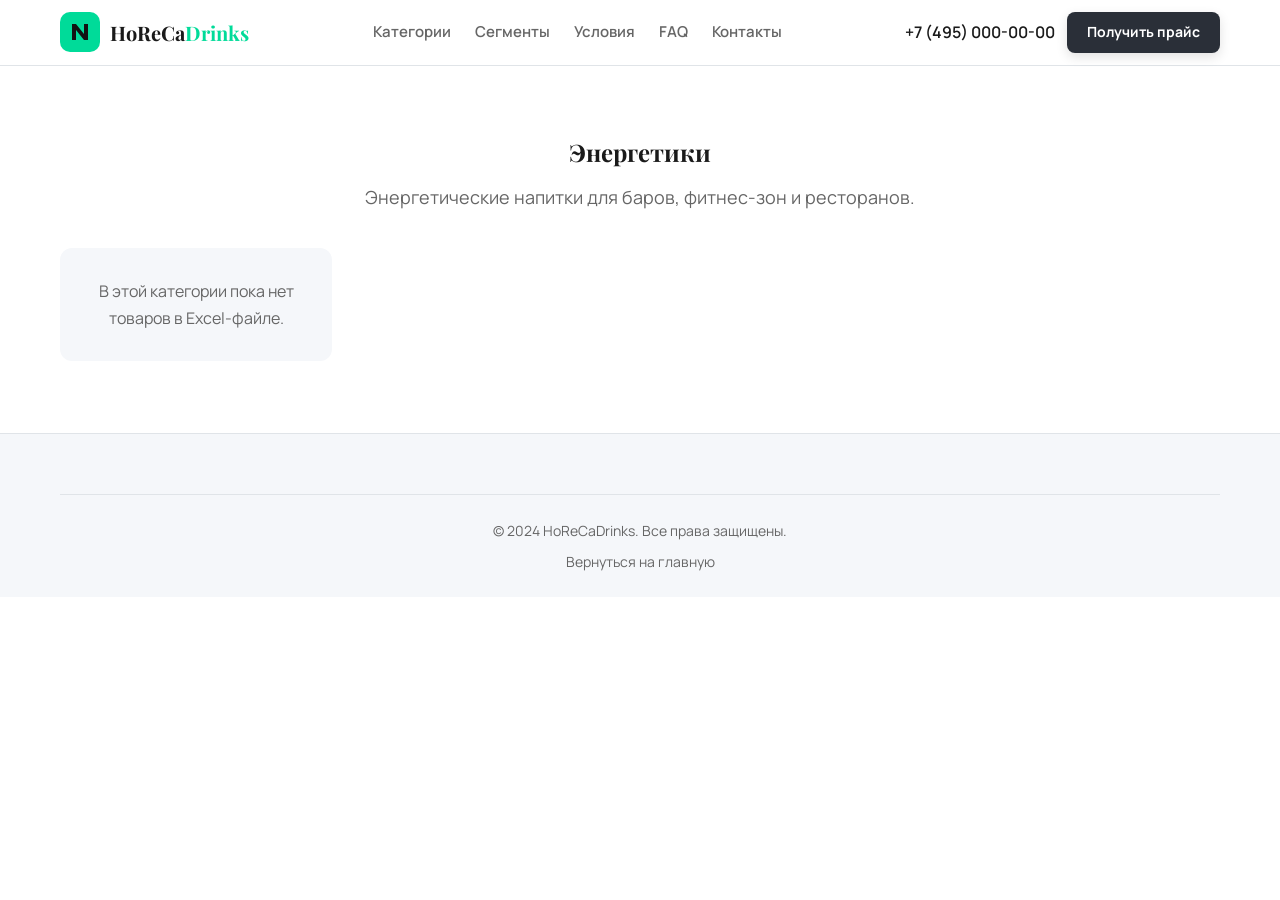
==== energy.html @ 52ceeac1 "Initial commit: сайт HoReCa — каталог, карточки, калькулятор, JSON-каталог" ====
<!DOCTYPE html>
<html lang="ru">
<head>
  <meta charset="UTF-8">
  <meta name="viewport" content="width=device-width, initial-scale=1.0">
  <title>Энергетики — HoReCaDrinks</title>
  <link rel="preconnect" href="https://fonts.googleapis.com">
  <link rel="preconnect" href="https://fonts.gstatic.com" crossorigin>
  <link href="https://fonts.googleapis.com/css2?family=Manrope:wght@400;500;600;700;800&family=Playfair+Display:wght@600;700;800&display=swap" rel="stylesheet">
  <link rel="stylesheet" href="css/style.css">
  <link rel="stylesheet" href="css/catalog.css">
</head>
<body>
  <header class="header" id="header">
    <div class="container header-inner">
      <a href="index.html" class="logo">
        <svg width="40" height="40" viewBox="0 0 40 40" fill="none" aria-hidden="true">
          <rect width="40" height="40" rx="10" fill="#00db99"/>
          <path d="M12 28V12h4l8 10V12h4v16h-4l-8-10v10h-4z" fill="#121212"/>
        </svg>
        <span class="logo-text">HoReCa<span class="logo-accent">Drinks</span></span>
      </a>
      <nav class="nav">
        <a href="index.html#categories">Категории</a>
        <a href="index.html#segments">Сегменты</a>
        <a href="index.html#conditions">Условия</a>
        <a href="index.html#faq">FAQ</a>
        <a href="index.html#contacts">Контакты</a>
      </nav>
      <div class="header-actions">
        <a href="tel:+74950000000" class="header-phone">+7 (495) 000-00-00</a>
        <a href="index.html#form" class="btn btn-primary btn-sm">Получить прайс</a>
      </div>
    </div>
  </header>

  <main>
    <section class="section excel-products-section">
      <div class="container">
        <h1 class="section-title">Энергетики</h1>
        <p class="section-subtitle">Энергетические напитки для баров, фитнес-зон и ресторанов.</p>
        <div class="excel-products-grid" data-excel-products data-excel-category="Энергетики"></div>
      </div>
    </section>
  </main>

  <footer class="footer" id="contacts">
    <div class="container">
      <div class="footer-bottom">
        <p>© 2024 HoReCaDrinks. Все права защищены.</p>
        <p><a href="index.html">Вернуться на главную</a></p>
      </div>
    </div>
  </footer>

  <script src="js/catalog-data.js"></script>
  <script src="js/catalog.js"></script>
</body>
</html>
---- css/style.css ----
/* ============================================================
   HoReCaDrinks — Лендинг мелкого опта для HoReCa
   Светлая премиальная тема | Mobile-first
   ============================================================ */

/* ---------- Переменные ---------- */
:root {
  --bg-main: #ffffff;          /* фон страницы */
  --bg-card: #f5f7fa;          /* фон карточек */
  --bg-card-hover: #eef1f5;    /* фон карточек при наведении */
  --accent: #00db99;           /* акцентный цвет */
  --accent-dark: #00b37e;      /* акцент при наведении */
  --btn-primary-bg: #2a2f38;   /* нейтральный тёмный фон кнопок */
  --btn-primary-text: #ffffff; /* текст на тёмных кнопках */
  --text-main: #1a1a1a;        /* основной текст (тёмный на светлом) */
  --text-muted: #666666;       /* приглушённый текст */
  --border: #e0e4e8;           /* границы */
  --gold: #d4af37;
  --red: #ff6b6b;

  --container-max: 1200px;
  --radius: 12px;
  --radius-sm: 8px;
  --transition: 0.3s ease;

  --font-main: 'Manrope', sans-serif;
  --font-title: 'Playfair Display', serif;
}

/* ---------- Сброс ---------- */
* {
  margin: 0;
  padding: 0;
  box-sizing: border-box;
}

html {
  scroll-behavior: smooth;
  scroll-padding-top: 80px;
}

body {
  font-family: var(--font-main);
  background: var(--bg-main);
  color: var(--text-main);
  line-height: 1.65;
  overflow-x: hidden;
}

img {
  max-width: 100%;
  display: block;
}

a {
  text-decoration: none;
  color: inherit;
  transition: color var(--transition);
}

ul {
  list-style: none;
}

.container {
  max-width: var(--container-max);
  margin: 0 auto;
  padding: 0 20px;
}

h1, h2, h3, h4 {
  font-family: var(--font-title);
  line-height: 1.2;
  font-weight: 700;
}

h2 {
  font-size: clamp(24px, 4vw, 40px);
}

h3 {
  font-size: 20px;
}

/* ---------- Кнопки ---------- */
.btn {
  display: inline-block;
  padding: 16px 24px;
  font-size: 16px;
  font-weight: 700;
  text-align: center;
  border: none;
  border-radius: var(--radius-sm);
  cursor: pointer;
  transition: transform 0.2s, box-shadow 0.2s, opacity 0.2s, background 0.2s;
  line-height: 1.2;
}

.btn:hover {
  transform: translateY(-2px);
}

.btn:active {
  transform: translateY(0);
}

.btn:focus-visible {
  outline: 3px solid var(--accent);
  outline-offset: 4px;
  box-shadow: 0 0 0 4px rgba(0, 219, 153, 0.25);
}

.btn-primary {
  background: var(--btn-primary-bg);
  color: var(--btn-primary-text);
  border: none;
  box-shadow: 0 4px 12px rgba(0, 0, 0, 0.12);
}

.btn-primary:hover {
  background: #1e232b;
  box-shadow: 0 6px 20px rgba(0, 0, 0, 0.15);
}

.btn-primary:active {
  transform: translateY(0);
  box-shadow: 0 2px 8px rgba(0, 0, 0, 0.15);
}

.btn-secondary {
  display: inline-flex;
  align-items: center;
  justify-content: center;
  gap: 10px;
  width: 100%;             /* на всю ширину родителя */
  max-width: 360px;       /* ограничение на больших экранах */
  padding: 16px 24px;
  font-size: 16px;
  border-radius: 50px;
  background: #ffffff;
  color: #121212;
  border: 1px solid var(--border);
}

.btn-secondary:hover {
  box-shadow: 0 8px 24px rgba(0, 0, 0, 0.1);
}

.btn-outline {
  background: transparent;
  color: var(--text-main);
  border: 2px solid var(--border);
}

.btn-outline:hover {
  border-color: var(--accent);
  color: var(--accent);
}

.btn-telegram {
  display: inline-flex;
  align-items: center;
  justify-content: center;
  gap: 10px;
  width: 100%;             /* на всю ширину родителя (сохранено по прошлой задаче) */
  max-width: 360px;       /* ограничение на больших экранах */
  padding: 16px 24px;
  font-size: 16px;
  border-radius: 50px;     /* форма «капсула» */
  border: none;
  background: #229ed9;
  color: #ffffff;
  box-shadow: 0 4px 12px rgba(34, 158, 217, 0.25);
}

.btn-telegram:hover {
  background: #1d8cc0;
  box-shadow: 0 6px 16px rgba(34, 158, 217, 0.35);
  transform: translateY(-2px);
}

.btn-telegram svg {
  flex-shrink: 0;
  width: 20px;
  height: 20px;
  fill: currentColor;
}

.btn-sm {
  padding: 12px 20px;
  font-size: 14px;
}

.btn-block {
  width: 100%;
  display: block;
}

/* ---------- Бейджи ---------- */
.badge {
  display: inline-block;
  padding: 4px 12px;
  border-radius: 20px;
  font-size: 12px;
  font-weight: 700;
  text-transform: uppercase;
  letter-spacing: 0.5px;
  font-family: var(--font-main);
}

.badge-hot {
  background: var(--red);
  color: #fff;
}

.badge-premium {
  background: var(--gold);
  color: #121212;
}

.badge-hit {
  background: var(--accent);
  color: #121212;
}

.updated-badge {
  display: inline-block;
  padding: 4px 12px;
  border-radius: 20px;
  font-size: 12px;
  font-weight: 600;
  background: rgba(0, 219, 153, 0.15);
  color: var(--accent);
  border: 1px solid rgba(0, 219, 153, 0.3);
  font-family: var(--font-main);
}

/* ---------- Секции ---------- */
.section {
  padding: 60px 0;
}

.section.section-spaced {
  padding: 80px 0;
}

.section-title {
  margin-bottom: 16px;
  text-align: center;
}

.section-subtitle {
  text-align: center;
  color: var(--text-muted);
  max-width: 700px;
  margin: 0 auto 40px;
  font-size: 18px;
}

.accent-text {
  color: var(--accent);
}

/* ============================================================
   ШАПКА
   ============================================================ */
.header {
  position: sticky;
  top: 0;
  z-index: 100;
  background: rgba(255, 255, 255, 0.9);
  backdrop-filter: blur(10px);
  -webkit-backdrop-filter: blur(10px);
  border-bottom: 1px solid var(--border);
  padding: 12px 0;
}

.header-inner {
  display: flex;
  align-items: center;
  justify-content: space-between;
  gap: 20px;
}

.logo {
  display: flex;
  align-items: center;
  gap: 10px;
  flex-shrink: 0;
}

.logo-text {
  font-family: var(--font-title);
  font-size: 20px;
  font-weight: 700;
  color: var(--text-main);
}

.logo-accent {
  color: var(--accent);
}

/* Навигация */
.nav {
  display: none;
  position: fixed;
  top: 64px;
  left: 0;
  right: 0;
  background: var(--bg-main);
  border-bottom: 1px solid var(--border);
  padding: 20px;
  flex-direction: column;
  gap: 16px;
  z-index: 99;
}

.nav.open {
  display: flex;
}

.nav a {
  font-size: 16px;
  font-weight: 600;
  color: var(--text-muted);
  padding: 8px 0;
  border-bottom: 1px solid var(--border);
}

.nav a:hover,
.nav a.active {
  color: var(--accent);
}

/* Шапка: действия */
.header-actions {
  display: flex;
  align-items: center;
  gap: 12px;
}

.header-phone {
  display: none;
  font-weight: 600;
  color: var(--text-main);
}

.header-phone i {
  color: var(--accent);
}

.header-phone:hover {
  color: var(--accent);
}

.header-actions .btn-sm {
  display: none;
}

/* Бургер */
.burger {
  display: flex;
  flex-direction: column;
  justify-content: center;
  gap: 5px;
  width: 40px;
  height: 40px;
  background: transparent;
  border: 1px solid var(--border);
  border-radius: 8px;
  cursor: pointer;
  padding: 8px;
}

.burger span {
  display: block;
  height: 2px;
  background: var(--text-main);
  border-radius: 2px;
  transition: transform 0.3s, opacity 0.3s;
}

.burger.active span:nth-child(1) {
  transform: translateY(7px) rotate(45deg);
}

.burger.active span:nth-child(2) {
  opacity: 0;
}

.burger.active span:nth-child(3) {
  transform: translateY(-7px) rotate(-45deg);
}

/* ============================================================
   HERO
   ============================================================ */
.hero {
  position: relative;
  padding: 60px 0 40px;
  background: radial-gradient(ellipse at top right, rgba(0, 219, 153, 0.08), transparent 60%);
}

.hero-inner {
  display: grid;
  gap: 40px;
}

.hero-content {
  max-width: 600px;
}

.hero-badge {
  display: inline-block;
  padding: 6px 14px;
  border-radius: 20px;
  font-size: 13px;
  font-weight: 700;
  background: rgba(0, 219, 153, 0.15);
  color: var(--accent);
  border: 1px solid rgba(0, 219, 153, 0.3);
  margin-bottom: 20px;
}

.hero h1 {
  font-size: clamp(32px, 6vw, 56px);
  margin-bottom: 20px;
}

.hero-subtitle {
  font-size: 18px;
  color: var(--text-muted);
  margin-bottom: 32px;
  max-width: 540px;
}

/* Статистика */
.hero-stats {
  display: grid;
  grid-template-columns: repeat(3, 1fr);
  gap: 16px;
  margin-bottom: 32px;
}

.stat {
  background: var(--bg-card);
  border: 1px solid var(--border);
  border-radius: var(--radius);
  padding: 16px;
  text-align: center;
}

.stat-number {
  display: block;
  font-size: clamp(24px, 4vw, 36px);
  font-weight: 800;
  color: var(--accent);
  font-family: var(--font-title);
}

.stat-label {
  display: block;
  font-size: 13px;
  color: var(--text-muted);
  margin-top: 4px;
}

/* Действия Hero */
.hero-actions {
  display: flex;
  flex-direction: column;
  gap: 12px;
  max-width: 420px;
}

.hero-note {
  margin-top: 16px;
  font-size: 14px;
  color: var(--text-muted);
}

.hero-note i {
  color: var(--accent);
}

/* Визуал Hero */
.hero-visual {
  position: relative;
  display: none;
}

.hero-img {
  border-radius: var(--radius);
  width: 100%;
  height: auto;
  object-fit: cover;
  box-shadow: 0 20px 60px rgba(0, 0, 0, 0.15);
}

.hero-card {
  position: absolute;
  background: var(--bg-card);
  border: 1px solid var(--border);
  border-radius: var(--radius);
  padding: 14px 18px;
  display: flex;
  align-items: center;
  gap: 12px;
  box-shadow: 0 10px 30px rgba(0, 0, 0, 0.1);
}

.hero-card i {
  font-size: 24px;
  color: var(--accent);
}

.hero-card strong {
  display: block;
  font-size: 14px;
}

.hero-card span {
  font-size: 12px;
  color: var(--text-muted);
}

.hero-card-1 {
  top: 30px;
  left: -20px;
  animation: float 4s ease-in-out infinite;
  will-change: transform;
}

.hero-card-2 {
  bottom: 50px;
  right: -20px;
  animation: float 4s ease-in-out 2s infinite;
  will-change: transform;
}

@keyframes float {
  0%, 100% { transform: translateY(0); }
  50% { transform: translateY(-10px); }
}

/* ============================================================
   ПРЕИМУЩЕСТВА
   ============================================================ */
.advantages {
  background: var(--bg-card);
  border-top: 1px solid var(--border);
  border-bottom: 1px solid var(--border);
}

.advantages-grid {
  display: grid;
  grid-template-columns: 1fr;
  gap: 20px;
  margin-bottom: 40px;
}

.advantage-card {
  background: var(--bg-main);
  border: 1px solid var(--border);
  border-radius: var(--radius);
  padding: 24px;
  transition: border-color var(--transition), transform var(--transition);
}

.advantage-card:hover {
  border-color: var(--accent);
  transform: translateY(-4px);
}

.advantage-icon {
  width: 52px;
  height: 52px;
  background: rgba(0, 219, 153, 0.12);
  border-radius: 12px;
  display: flex;
  align-items: center;
  justify-content: center;
  margin-bottom: 16px;
}

.advantage-icon i {
  font-size: 22px;
  color: var(--accent);
}

.advantage-card h3 {
  margin-bottom: 8px;
}

.advantage-card p {
  color: var(--text-muted);
  font-size: 15px;
}

.advantages-cta {
  text-align: center;
}

/* ============================================================
   УСЛОВИЯ СОТРУДНИЧЕСТВА
   ============================================================ */
.conditions-grid {
  display: grid;
  grid-template-columns: 1fr;
  gap: 16px;
  margin-bottom: 24px;
}

.condition-item {
  background: var(--bg-card);
  border: 1px solid var(--border);
  border-radius: var(--radius);
  padding: 20px 24px;
  display: flex;
  flex-direction: column;
  gap: 4px;
  transition: border-color var(--transition);
}

.condition-item:hover {
  border-color: var(--accent);
}

.condition-label {
  font-size: 13px;
  text-transform: uppercase;
  letter-spacing: 0.5px;
  color: var(--text-muted);
  font-weight: 600;
}

.condition-value {
  font-size: 18px;
  font-weight: 700;
  color: var(--text-main);
}

.conditions-note {
  background: rgba(0, 219, 153, 0.08);
  border: 1px solid rgba(0, 219, 153, 0.2);
  border-radius: var(--radius);
  padding: 16px 20px;
  font-size: 14px;
  color: var(--text-muted);
  display: flex;
  align-items: flex-start;
  gap: 10px;
}

.conditions-note i {
  color: var(--accent);
  margin-top: 3px;
}

/* ============================================================
   КАТЕГОРИИ ТОВАРОВ
   ============================================================ */
.categories-grid {
  display: grid;
  grid-template-columns: 1fr;
  gap: 24px;
  margin-bottom: 32px;
}

.category-card {
  position: relative;
  background: var(--bg-card);
  border: 1px solid var(--border);
  border-radius: var(--radius);
  overflow: hidden;
  transition: transform var(--transition), border-color var(--transition), box-shadow var(--transition);
}

.category-card:hover {
  transform: translateY(-6px);
  border-color: var(--accent);
  box-shadow: 0 12px 40px rgba(0, 0, 0, 0.12);
}

.category-badge {
  position: absolute;
  z-index: 2;
  top: 16px;
  left: 16px;
}

.category-img {
  position: relative;
  overflow: hidden;
}

.category-img img {
  width: 100%;
  height: 220px;
  object-fit: cover;
  transition: transform 0.4s;
}

.category-card:hover .category-img img {
  transform: scale(1.05);
}

.category-body {
  padding: 24px;
}

.category-body h3 {
  margin-bottom: 8px;
  font-size: 22px;
}

.category-body > p {
  color: var(--text-muted);
  font-size: 15px;
  margin-bottom: 16px;
}

.category-params {
  display: flex;
  flex-direction: column;
  gap: 8px;
}

.category-params li {
  font-size: 14px;
  color: var(--text-main);
  display: flex;
  align-items: center;
  gap: 10px;
}

.category-params i {
  color: var(--accent);
  width: 18px;
  text-align: center;
}

.water-items-grid {
  display: grid;
  grid-template-columns: repeat(auto-fit, minmax(220px, 1fr));
  gap: 20px;
  margin-top: 24px;
}

.water-item-card {
  background: var(--bg-card);
}

.water-item-card .category-body {
  padding: 20px;
}

.water-item-card .category-img img {
  height: 160px;
}

.brands-note {
  background: var(--bg-card);
  border: 1px solid var(--border);
  border-left: 4px solid var(--accent);
  border-radius: var(--radius);
  padding: 20px 24px;
}

.brands-note p {
  font-size: 15px;
  color: var(--text-main);
}

.brands-note i {
  color: var(--accent);
  margin-right: 8px;
}

/* ---------- Карточки товаров (генерируемые) ---------- */
.product-card {
  background: var(--bg-card);
  border: 1px solid var(--border);
  border-radius: var(--radius);
  overflow: hidden;
  transition: transform var(--transition), border-color var(--transition), box-shadow var(--transition);
  display: flex;
  flex-direction: column;
}

.product-card:hover {
  transform: translateY(-6px);
  border-color: var(--accent);
  box-shadow: 0 12px 40px rgba(0, 0, 0, 0.12);
}

.product-img {
  width: 100%;
  height: auto;
  max-height: 200px;
  object-fit: cover;
  border-radius: 8px;
  display: block;
}

.product-image img {
  width: 100%;
  height: auto;
  object-fit: cover;
  display: block;
}

.product-info {
  padding: 20px;
  display: flex;
  flex-direction: column;
  flex: 1;
}

.product-grid {
  display: grid;
  grid-template-columns: repeat(auto-fit, minmax(260px, 1fr));
  gap: 24px;
  margin-top: 40px;
}

.product-card h3 {
  margin: 0 0 10px;
  font-size: 18px;
  color: var(--text-main);
}

.product-card p {
  margin: 8px 0;
  font-size: 14px;
  color: var(--text-muted);
  line-height: 1.5;
}

.prices {
  margin-top: 15px;
}

.prices p {
  margin: 5px 0;
  font-weight: 700;
  color: var(--text-main);
}

.availability {
  margin: 15px 0;
  display: flex;
  justify-content: space-between;
  align-items: center;
  gap: 10px;
  flex-wrap: wrap;
}

.stock-status {
  font-weight: bold;
  color: #28a745;
}

.product-card .badge {
  display: inline-block;
  padding: 5px 10px;
  border-radius: 5px;
  margin-right: 5px;
  font-weight: 700;
  background: rgba(0, 0, 0, 0.05);
  color: var(--text-main);
}

.product-card .badge.хит {
  background: #FFD700;
  color: #333;
}

.product-card .badge.премиум {
  background: #007bff;
  color: #fff;
}

.add-to-cart {
  margin-top: auto;
  padding: 12px 20px;
  background: var(--btn-primary-bg);
  color: var(--btn-primary-text);
  border: none;
  border-radius: var(--radius-sm);
  font-size: 14px;
  font-weight: 700;
  cursor: pointer;
  transition: background 0.2s;
}

.add-to-cart:hover {
  background: #1e232b;
}

/* ============================================================
   СЕГМЕНТЫ HoReCa
   ============================================================ */
.segments {
  background: var(--bg-card);
  border-top: 1px solid var(--border);
  border-bottom: 1px solid var(--border);
}

.segments-grid {
  display: grid;
  grid-template-columns: 1fr;
  gap: 20px;
}

.segment-card {
  background: var(--bg-main);
  border: 1px solid var(--border);
  border-radius: var(--radius);
  padding: 28px 24px;
  transition: transform var(--transition), border-color var(--transition);
}

.segment-card:hover {
  transform: translateY(-4px);
  border-color: var(--accent);
}

.segment-icon {
  width: 56px;
  height: 56px;
  background: rgba(0, 219, 153, 0.12);
  border-radius: 14px;
  display: flex;
  align-items: center;
  justify-content: center;
  margin-bottom: 16px;
  color: var(--accent);          /* цвет для SVG с fill="currentColor" */
}

.segment-icon i {
  font-size: 24px;
  color: var(--accent);
}

.segment-card h3 {
  margin-bottom: 10px;
}

.segment-desc {
  color: var(--text-muted);
  font-size: 15px;
  margin-bottom: 14px;
}

.segment-list {
  display: flex;
  flex-wrap: wrap;
  gap: 8px;
}

.segment-list li {
  background: rgba(0, 0, 0, 0.05);
  border: 1px solid var(--border);
  border-radius: 20px;
  padding: 4px 12px;
  font-size: 13px;
  font-weight: 600;
  color: var(--text-muted);
}

/* ============================================================
   КАК МЫ РАБОТАЕМ
   ============================================================ */
.how-grid {
  display: grid;
  grid-template-columns: 1fr;
  gap: 20px;
}

.how-step {
  background: var(--bg-card);
  border: 1px solid var(--border);
  border-radius: var(--radius);
  padding: 28px 24px;
  position: relative;
  transition: border-color var(--transition);
}

.how-step:hover {
  border-color: var(--accent);
}

.step-number {
  position: absolute;
  top: 20px;
  right: 24px;
  font-family: var(--font-title);
  font-size: 48px;
  font-weight: 800;
  color: rgba(0, 219, 153, 0.2);
  line-height: 1;
}

.how-step h3 {
  margin-bottom: 8px;
}

.how-step p {
  color: var(--text-muted);
  font-size: 15px;
  margin-bottom: 12px;
}

.step-time {
  display: inline-flex;
  align-items: center;
  gap: 8px;
  font-size: 13px;
  font-weight: 600;
  color: var(--accent);
  background: rgba(0, 219, 153, 0.1);
  border-radius: 20px;
  padding: 6px 14px;
}

/* ============================================================
   ДЛЯ БУХГАЛТЕРИИ
   ============================================================ */
.accounting {
  background: var(--bg-card);
  border-top: 1px solid var(--border);
  border-bottom: 1px solid var(--border);
}

.accounting-grid {
  display: grid;
  grid-template-columns: 1fr;
  gap: 20px;
  margin-bottom: 40px;
}

.accounting-item {
  background: var(--bg-main);
  border: 1px solid var(--border);
  border-radius: var(--radius);
  padding: 28px 24px;
  text-align: center;
  transition: border-color var(--transition), transform var(--transition);
}

.accounting-item:hover {
  border-color: var(--accent);
  transform: translateY(-4px);
}

.accounting-item i {
  font-size: 32px;
  color: var(--accent);
  margin-bottom: 14px;
}

.accounting-item h3 {
  margin-bottom: 8px;
}

.accounting-item p {
  color: var(--text-muted);
  font-size: 15px;
}

.accounting-cta {
  text-align: center;
}

/* ============================================================
   КЕЙС-ПРИМЕР
   ============================================================ */
.case-card {
  background: var(--bg-card);
  border: 1px solid var(--border);
  border-radius: var(--radius);
  overflow: hidden;
}

.case-header {
  display: flex;
  align-items: center;
  justify-content: space-between;
  flex-wrap: wrap;
  gap: 12px;
  padding: 24px;
  border-bottom: 1px solid var(--border);
  background: var(--bg-card-hover);
}

.case-header h3 {
  font-size: 22px;
}

.case-table {
  padding: 0 24px;
}

.case-row {
  display: grid;
  grid-template-columns: 1fr auto auto;
  gap: 12px;
  padding: 14px 0;
  border-bottom: 1px solid var(--border);
  font-size: 14px;
}

.case-row-head {
  font-weight: 700;
  color: var(--text-muted);
  text-transform: uppercase;
  font-size: 12px;
  letter-spacing: 0.5px;
}

.case-row-total {
  font-weight: 800;
  font-size: 16px;
  border-bottom: none;
  color: var(--accent);
}

.case-row span:nth-child(2),
.case-row span:nth-child(3) {
  text-align: right;
  white-space: nowrap;
}

.case-benefits {
  background: var(--bg-card-hover);
  border-top: 1px solid var(--border);
  padding: 24px;
  display: flex;
  flex-direction: column;
  gap: 16px;
}

.case-benefit {
  display: flex;
  align-items: flex-start;
  gap: 12px;
  font-size: 15px;
}

.case-benefit i {
  color: var(--accent);
  font-size: 20px;
  margin-top: 2px;
}

.case-benefit strong {
  color: var(--text-main);
}

/* ============================================================
   FAQ
   ============================================================ */
.faq-list {
  max-width: 760px;
  margin: 0 auto;
  display: flex;
  flex-direction: column;
  gap: 12px;
}

.faq-item {
  background: var(--bg-card);
  border: 1px solid var(--border);
  border-radius: var(--radius);
  overflow: hidden;
  transition: border-color var(--transition);
}

.faq-item:hover,
.faq-item[open] {
  border-color: var(--accent);
}

.faq-item summary {
  padding: 20px 24px;
  cursor: pointer;
  font-weight: 700;
  font-size: 16px;
  display: flex;
  align-items: center;
  justify-content: space-between;
  gap: 16px;
  list-style: none;
  position: relative;
  padding-right: 56px;
}

.faq-item summary::-webkit-details-marker {
  display: none;
}

.faq-item summary::after {
  content: '+';
  position: absolute;
  right: 24px;
  font-size: 28px;
  font-weight: 400;
  color: var(--accent);
  transition: transform 0.3s;
}

.faq-item[open] summary::after {
  transform: rotate(45deg);
}

.faq-item p {
  padding: 0 24px 20px;
  color: var(--text-muted);
  font-size: 15px;
}

/* ============================================================
   ФОРМА ЗАЯВКИ
   ============================================================ */
.form-section {
  background-color: #f5f7fa;
  background-image: radial-gradient(ellipse at bottom, rgba(0, 219, 153, 0.06), transparent 60%);
}

.form-wrapper {
  display: grid;
  grid-template-columns: minmax(0, 1fr) minmax(360px, 500px);
  gap: 70px;
  align-items: center;
  max-width: 1100px;
  margin: 0 auto;
  padding: 60px;
  background: #ffffff;
  border: 1px solid #e0e4e8;
  border-radius: 20px;
  box-shadow: 0 20px 60px rgba(20, 30, 40, 0.08);
}

.form-info .section-title {
  text-align: left;
  margin-bottom: 18px;
}

.form-info .section-subtitle {
  text-align: left;
  margin: 0 0 30px;
  max-width: 560px;
}

.form-eyebrow {
  display: inline-block;
  margin-bottom: 14px;
  padding: 6px 12px;
  border-radius: 20px;
  background: rgba(0, 219, 153, 0.12);
  color: #00b37e;
  font-size: 13px;
  font-weight: 800;
  text-transform: uppercase;
  letter-spacing: 0.5px;
}

.form-benefits {
  list-style: none;
  display: grid;
  gap: 14px;
  margin: 0;
  padding: 0;
}

.form-benefits li {
  display: flex;
  align-items: center;
  gap: 12px;
  font-size: 15px;
  color: #333333;
}

.form-benefits i {
  display: flex;
  align-items: center;
  justify-content: center;
  width: 24px;
  height: 24px;
  flex: 0 0 24px;
  border-radius: 50%;
  background: #00db99;
  color: #121212;
  font-size: 11px;
}

.form-response-time {
  display: flex;
  align-items: flex-start;
  gap: 12px;
  margin-top: 30px;
  padding: 16px;
  border-radius: 12px;
  background: #f5f7fa;
}

.form-response-time > i {
  margin-top: 3px;
  color: #00b37e;
}

.form-response-time strong {
  display: block;
  margin-bottom: 2px;
  font-size: 14px;
}

.form-response-time span {
  display: block;
  color: #666666;
  font-size: 13px;
}

/* ---------- Сама форма ---------- */
.form {
  background: var(--bg-card);
  border: 1px solid var(--border);
  border-radius: var(--radius);
  padding: 28px 24px;
  display: flex;
  flex-direction: column;
  gap: 18px;
}

.form-group {
  display: flex;
  flex-direction: column;
  gap: 6px;
}

.form-group label {
  font-size: 14px;
  font-weight: 700;
  color: #1a1a1a;
}

.form-group label span {
  color: #e05252;
}

.form-group input,
.form-group select,
.form-group textarea {
  width: 100%;
  min-height: 52px;
  padding: 13px 15px;
  border: 1px solid #d9dee4;
  border-radius: 8px;
  background: #ffffff;
  color: #1a1a1a;
  font-family: inherit;
  font-size: 15px;
  outline: none;
  transition:
    border-color 0.2s,
    box-shadow 0.2s,
    background 0.2s;
}

.form-group input::placeholder,
.form-group textarea::placeholder {
  color: #999999;
}

.form-group input:focus,
.form-group select:focus,
.form-group textarea:focus {
  border-color: #00b37e;
  box-shadow: 0 0 0 3px rgba(0, 219, 153, 0.12);
}

.form-group select {
  appearance: none;
  -webkit-appearance: none;
  background-image: url("data:image/svg+xml,%3Csvg xmlns='http://www.w3.org/2000/svg' width='12' height='8' viewBox='0 0 12 8'%3E%3Cpath d='M1 1l5 5 5-5' stroke='%23666666' stroke-width='2' fill='none' stroke-linecap='round'/%3E%3C/svg%3E");
  background-repeat: no-repeat;
  background-position: right 16px center;
  cursor: pointer;
}

.form-group select option {
  background: var(--bg-card);
  color: var(--text-main);
}

.form-group textarea {
  resize: vertical;
  min-height: 80px;
}

.form-checkbox {
  display: flex;
  flex-direction: row;
  align-items: flex-start;
  gap: 10px;
  margin-top: 2px;
}

.checkbox-label {
  display: flex;
  flex-direction: row;
  align-items: flex-start;
  gap: 10px;
  font-size: 12px;
  font-weight: 400;
  line-height: 1.5;
  color: #666666;
  cursor: pointer;
}

.checkbox-label input {
  width: 17px;
  height: 17px;
  margin-top: 1px;
  flex: 0 0 17px;
  accent-color: #00b37e;
}

.checkbox-label a {
  color: #00a978;
  text-decoration: underline;
}

.btn-block {
  width: 100%;
}

.form-privacy {
  display: flex;
  align-items: center;
  justify-content: center;
  gap: 7px;
  margin: -5px 0 0;
  color: #777777;
  font-size: 12px;
  text-align: center;
}

.form-privacy i {
  color: #00b37e;
}

.form-success {
  display: flex;
  align-items: flex-start;
  gap: 12px;
  margin-top: 5px;
  padding: 16px;
  border-radius: 10px;
  background: rgba(0, 219, 153, 0.1);
  border: 1px solid rgba(0, 219, 153, 0.25);
}

.form-success > i {
  margin-top: 2px;
  color: #00b37e;
  font-size: 20px;
}

.form-success strong {
  display: block;
  margin-bottom: 3px;
}

.form-success p {
  margin: 0;
  color: #555555;
  font-size: 13px;
}

.form-group input.invalid,
.form-group select.invalid,
.form input.is-invalid,
.form select.is-invalid {
  border-color: var(--red);
}

.form-error {
  display: none;
  color: #d33f3f;
  font-size: 12px;
  line-height: 1.4;
}

.form-error:not(:empty) {
  display: block;
}

.form-general-error {
  padding: 14px;
  border-radius: 8px;
  background: #fff1f1;
  border: 1px solid #f0caca;
  color: #b83232;
  font-size: 13px;
  text-align: center;
}

.form button[type="submit"].is-loading {
  position: relative;
  pointer-events: none;
  opacity: 0.75;
}

.form button[type="submit"].is-loading::after {
  content: "";
  display: inline-block;
  width: 15px;
  height: 15px;
  margin-left: 8px;
  vertical-align: -2px;
  border: 2px solid rgba(255,255,255,0.4);
  border-top-color: #ffffff;
  border-radius: 50%;
  animation: form-spinner 0.7s linear infinite;
}

@keyframes form-spinner {
  to {
    transform: rotate(360deg);
  }
}

@media (max-width: 900px) {
  .form-wrapper {
    grid-template-columns: 1fr;
    gap: 40px;
    padding: 40px;
  }

  .form-info .section-title,
  .form-info .section-subtitle {
    text-align: center;
  }

  .form-eyebrow {
    display: block;
    width: fit-content;
    margin-left: auto;
    margin-right: auto;
  }

  .form-benefits,
  .form-response-time {
    max-width: 480px;
    margin-left: auto;
    margin-right: auto;
  }
}

@media (max-width: 600px) {
  .form-wrapper {
    padding: 28px 20px;
    border-radius: 14px;
  }

  .form-info .section-title {
    font-size: 30px;
  }

  .form-info .section-subtitle {
    font-size: 16px;
  }
}

/* ============================================================
   ДОКУМЕНТЫ
   ============================================================ */
.docs-grid {
  display: grid;
  grid-template-columns: 1fr;
  gap: 20px;
}

.doc-card {
  background: var(--bg-card);
  border: 1px solid var(--border);
  border-radius: var(--radius);
  padding: 28px 24px;
  text-align: center;
  display: flex;
  flex-direction: column;
  align-items: center;
  gap: 12px;
  transition: border-color var(--transition), transform var(--transition);
}

.doc-card:hover {
  border-color: var(--accent);
  transform: translateY(-4px);
}

.doc-card > i {
  font-size: 40px;
  color: var(--accent);
}

.doc-card h3 {
  margin-bottom: 0;
}

.doc-card p {
  color: var(--text-muted);
  font-size: 14px;
}

.doc-card .updated-badge {
  margin-top: 4px;
}

.doc-card .btn {
  margin-top: auto;
}

/* ============================================================
   ФУТЕР
   ============================================================ */
.footer {
  background: var(--bg-card);
  border-top: 1px solid var(--border);
  padding: 60px 0 24px;
}

.footer-grid {
  display: grid;
  grid-template-columns: 1fr;
  gap: 32px;
  margin-bottom: 40px;
}

.footer-col {
  display: flex;
  flex-direction: column;
  gap: 10px;
}

.footer-col h4 {
  font-family: var(--font-main);
  font-size: 16px;
  font-weight: 700;
  margin-bottom: 6px;
  color: var(--text-main);
}

.footer-desc {
  color: var(--text-muted);
  font-size: 14px;
}

.footer-col a {
  color: var(--text-muted);
  font-size: 15px;
  display: inline-flex;
  align-items: center;
  gap: 10px;
}

.footer-col a:hover {
  color: var(--accent);
}

.footer-col a i {
  color: var(--accent);
  width: 20px;
  text-align: center;
}

.footer-doc-link {
  font-size: 14px;
}

.footer-bottom {
  border-top: 1px solid var(--border);
  padding-top: 24px;
  display: flex;
  flex-direction: column;
  gap: 8px;
  text-align: center;
}

.footer-bottom p {
  font-size: 14px;
  color: var(--text-muted);
}

.footer-legal {
  font-size: 12px;
  color: var(--text-muted);
  opacity: 0.7;
}

/* ============================================================
   АНИМАЦИИ ПОЯВЛЕНИЯ (reveal)
   ============================================================ */
.reveal {
  opacity: 0;
  transform: translateY(30px);
  transition: opacity 0.6s ease, transform 0.6s ease;
}

.reveal.visible {
  opacity: 1;
  transform: translateY(0);
}

.reveal-delay-1 { transition-delay: 0.1s; }
.reveal-delay-2 { transition-delay: 0.2s; }
.reveal-delay-3 { transition-delay: 0.3s; }

/* ============================================================
   МЕДИАЗАПРОСЫ (Mobile-first)
   ============================================================ */

/* --- Планшеты (≥ 480px) --- */
@media (min-width: 480px) {
  .hero-actions {
    flex-direction: row;
  }

  .hero-actions .btn {
    flex: 1;
  }

  .conditions-grid {
    grid-template-columns: repeat(2, 1fr);
  }

  .accounting-grid {
    grid-template-columns: repeat(2, 1fr);
  }

  .docs-grid {
    grid-template-columns: repeat(2, 1fr);
  }
}

/* --- Промежуточный адаптив (≥ 600px) --- */
@media (min-width: 600px) {
  .hero-inner {
    grid-template-columns: 1fr 1fr;
  }

  .advantages-grid {
    grid-template-columns: repeat(2, 1fr);
  }
}

/* --- Планшеты (≥ 768px) --- */
@media (min-width: 768px) {
  .section {
    padding: 80px 0;
  }

  .nav {
    display: flex;
    position: static;
    flex-direction: row;
    gap: 24px;
    background: transparent;
    border-bottom: none;
    padding: 0;
  }

  .nav a {
    border-bottom: none;
    padding: 8px 0;
    font-size: 15px;
  }

  .burger {
    display: none;
  }

  .header-actions .btn-sm {
    display: inline-block;
  }

  .header-actions .btn-sm .btn {
    padding: 12px 20px;
    font-size: 14px;
  }

  .hero {
    padding: 80px 0 60px;
  }

  .hero-inner {
    grid-template-columns: 1fr 1fr;
    align-items: center;
    gap: 40px;
  }

  .hero-visual {
    display: block;
  }

  .advantages-grid {
    grid-template-columns: repeat(2, 1fr);
  }

  .categories-grid {
    grid-template-columns: repeat(2, 1fr);
  }

  .segments-grid {
    grid-template-columns: repeat(2, 1fr);
  }

  .how-grid {
    grid-template-columns: repeat(2, 1fr);
  }

  .form-wrapper {
    grid-template-columns: 1fr 1fr;
    align-items: start;
  }

  .footer-grid {
    grid-template-columns: repeat(2, 1fr);
  }
}

/* --- Ноутбуки (≥ 1024px) --- */
@media (min-width: 1024px) {
  .header-phone {
    display: inline-block;
  }

  .advantages-grid {
    grid-template-columns: repeat(3, 1fr);
  }

  .categories-grid {
    grid-template-columns: repeat(4, 1fr);
  }

  .segments-grid {
    grid-template-columns: repeat(3, 1fr);
  }

  .how-grid {
    grid-template-columns: repeat(4, 1fr);
  }

  .accounting-grid {
    grid-template-columns: repeat(3, 1fr);
  }

  .docs-grid {
    grid-template-columns: repeat(3, 1fr);
  }

  .footer-grid {
    grid-template-columns: 2fr 1fr 1fr 1.2fr;
  }

  .condition-item {
    flex-direction: row;
    align-items: center;
    justify-content: space-between;
  }
}

/* --- Десктоп (≥ 1280px) --- */
@media (min-width: 1280px) {
  .hero {
    padding: 100px 0 80px;
  }

  .hero h1 {
    font-size: 56px;
  }
}

/* --- Уменьшение движения (доступность) --- */
@media (prefers-reduced-motion: reduce) {
  *,
  *::before,
  *::after {
    animation-duration: 0.01ms !important;
    animation-iteration-count: 1 !important;
    transition-duration: 0.01ms !important;
    scroll-behavior: auto !important;
  }
}
---- css/catalog.css ----
.excel-products-section { padding: 72px 0; }
.excel-products-section .section-subtitle { margin-bottom: 36px; }
.excel-products-grid {
  display: grid;
  grid-template-columns: repeat(4, minmax(0, 1fr));
  gap: 24px;
}
.excel-product-card {
  background: #f5f7fa;
  border: 1px solid #e0e4e8;
  border-radius: 16px;
  overflow: hidden;
  transition: transform .2s, box-shadow .2s;
}
.excel-product-card:hover {
  transform: translateY(-4px);
  box-shadow: 0 14px 34px rgba(0,0,0,.09);
}
.excel-product-image {
  height: 250px;
  background: #fff;
  display: flex;
  align-items: center;
  justify-content: center;
}
.excel-product-img {
  width: 100%;
  height: 100%;
  object-fit: contain;
}
.excel-product-body { padding: 20px; }
.excel-product-brand {
  color: #666;
  font-size: 13px;
  font-weight: 700;
  margin-bottom: 6px;
}
.excel-product-body h3 { font-size: 21px; margin-bottom: 10px; }
.excel-product-meta { color: #666; font-size: 14px; margin-top: 4px; }
.excel-product-description { margin-top: 10px; color: #666; font-size: 14px; }
.excel-product-prices {
  display: grid;
  grid-template-columns: 1fr 1fr;
  gap: 10px;
  margin-top: 18px;
}
.excel-product-prices div {
  background: #fff;
  border-radius: 10px;
  padding: 10px;
}
.excel-product-prices span {
  display: block;
  color: #777;
  font-size: 11px;
  margin-bottom: 3px;
}
.excel-product-prices strong { font-size: 17px; }
.excel-product-bottom {
  display: flex;
  justify-content: space-between;
  align-items: center;
  gap: 8px;
  margin-top: 16px;
}
.excel-product-status { color: #00a978; font-size: 13px; font-weight: 700; }
.excel-product-badges { display: flex; gap: 5px; flex-wrap: wrap; justify-content: flex-end; }
.excel-badge {
  display: inline-block;
  padding: 4px 9px;
  border-radius: 20px;
  font-size: 10px;
  font-weight: 800;
}
.excel-badge-hit { background: #00db99; color: #121212; }
.excel-badge-premium { background: #d4af37; color: #121212; }
.excel-empty {
  padding: 30px;
  background: #f5f7fa;
  border-radius: 12px;
  text-align: center;
  color: #666;
}
@media (max-width: 1000px) {
  .excel-products-grid { grid-template-columns: repeat(2, minmax(0, 1fr)); }
}
@media (max-width: 600px) {
  .excel-products-grid { grid-template-columns: 1fr; }
  .excel-product-image { height: 220px; }
}
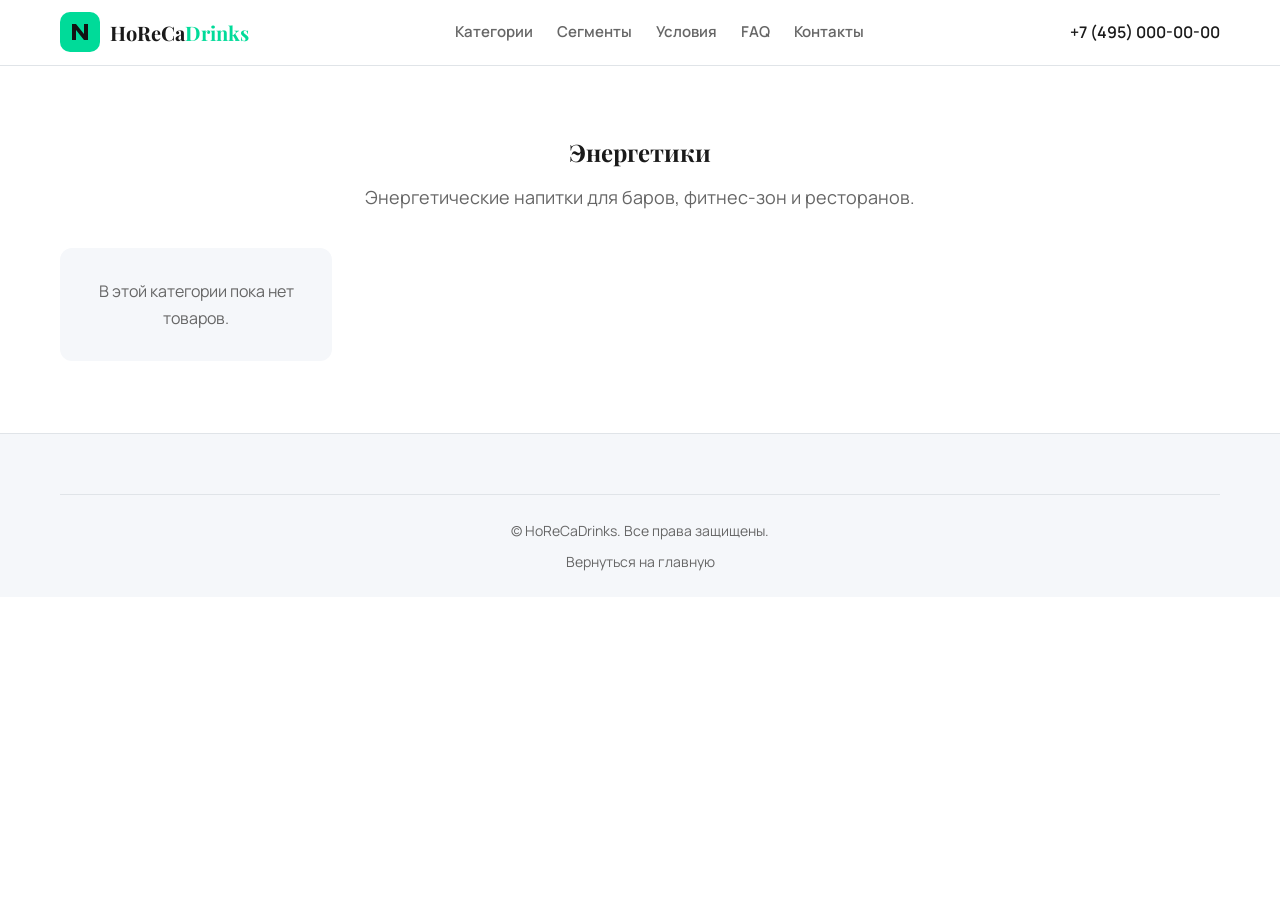
==== commit 8263cb9e: "Обновление сайта: стили, страницы, скрипты и новые файлы" ====
--- a/energy.html
+++ b/energy.html
@@ -29,7 +29,6 @@
       </nav>
       <div class="header-actions">
         <a href="tel:+74950000000" class="header-phone">+7 (495) 000-00-00</a>
-        <a href="index.html#form" class="btn btn-primary btn-sm">Получить прайс</a>
       </div>
     </div>
   </header>
@@ -47,7 +46,7 @@
   <footer class="footer" id="contacts">
     <div class="container">
       <div class="footer-bottom">
-        <p>© 2024 HoReCaDrinks. Все права защищены.</p>
+        <p>© <span class="copyright-year"></span> HoReCaDrinks. Все права защищены.</p>
         <p><a href="index.html">Вернуться на главную</a></p>
       </div>
     </div>
--- a/css/style.css
+++ b/css/style.css
@@ -339,6 +339,50 @@
   gap: 12px;
 }
 
+/* Корзина */
+.header-cart {
+  display: flex;
+  align-items: center;
+  gap: 8px;
+  background: none;
+  border: 1px solid #3E424B;
+  border-radius: 10px;
+  padding: 8px 16px;
+  cursor: pointer;
+  color: var(--text-main);
+  font-weight: 600;
+  font-size: 14px;
+  transition: border-color var(--transition), background var(--transition);
+}
+
+.header-cart:hover {
+  border-color: #1f232b;
+  background: var(--bg-card);
+}
+
+.header-cart i {
+  color: #3E424B;
+}
+
+.cart-badge {
+  background: var(--accent);
+  color: var(--text-main);
+  border-radius: 50%;
+  width: 22px;
+  height: 22px;
+  display: flex;
+  align-items: center;
+  justify-content: center;
+  font-size: 12px;
+  font-weight: 700;
+}
+
+@media (max-width: 480px) {
+  .cart-text {
+    display: none;
+  }
+}
+
 .header-phone {
   display: none;
   font-weight: 600;
@@ -881,21 +925,201 @@
   color: #fff;
 }
 
-.add-to-cart {
-  margin-top: auto;
-  padding: 12px 20px;
-  background: var(--btn-primary-bg);
-  color: var(--btn-primary-text);
+/* Боковая корзина */
+.cart-sidebar {
+  position: fixed;
+  top: 0;
+  right: 0;
+  width: 100%;
+  height: 100%;
+  z-index: 1000;
+  visibility: hidden;
+  transition: visibility 0.3s;
+}
+
+.cart-sidebar.open {
+  visibility: visible;
+}
+
+.cart-overlay {
+  position: absolute;
+  top: 0;
+  left: 0;
+  width: 100%;
+  height: 100%;
+  background: rgba(0, 0, 0, 0.5);
+  opacity: 0;
+  transition: opacity 0.3s;
+}
+
+.cart-sidebar.open .cart-overlay {
+  opacity: 1;
+}
+
+.cart-panel {
+  position: absolute;
+  top: 0;
+  right: -420px;
+  width: 420px;
+  height: 100%;
+  background: var(--bg-main);
+  box-shadow: -5px 0 20px rgba(0, 0, 0, 0.1);
+  transition: right 0.3s cubic-bezier(0.4, 0, 0.2, 1);
+  display: flex;
+  flex-direction: column;
+}
+
+.cart-sidebar.open .cart-panel {
+  right: 0;
+}
+
+.cart-header {
+  padding: 20px;
+  border-bottom: 1px solid var(--border);
+  display: flex;
+  justify-content: space-between;
+  align-items: center;
+}
+
+.cart-close {
+  background: none;
   border: none;
+  font-size: 28px;
+  cursor: pointer;
+  color: var(--text-muted);
+}
+
+.cart-clear {
+  display: block;
+  width: calc(100% - 40px);
+  margin: 12px 20px 0;
+  padding: 8px 0;
+  background: none;
+  border: none;
+  border-bottom: 1px solid var(--border);
+  color: #b00020;
+  font-size: 13px;
+  font-weight: 600;
+  cursor: pointer;
+  text-align: center;
+}
+
+.cart-clear:hover {
+  opacity: 0.8;
+}
+
+.cart-items {
+  flex: 1;
+  overflow-y: auto;
+  padding: 20px;
+}
+
+.cart-item {
+  display: flex;
+  gap: 15px;
+  margin-bottom: 20px;
+  padding-bottom: 15px;
+  border-bottom: 1px solid var(--border);
+}
+
+.cart-item-img {
+  width: 60px;
+  height: 60px;
+  object-fit: cover;
   border-radius: var(--radius-sm);
+}
+
+.cart-item-info {
+  flex: 1;
+}
+
+.cart-item-name {
+  font-weight: 700;
   font-size: 14px;
-  font-weight: 700;
+}
+
+.cart-item-price {
+  color: var(--accent);
+  font-weight: 600;
+  font-size: 14px;
+}
+
+.cart-item-vat {
+  margin-top: 2px;
+  margin-bottom: -4px;
+  font-size: 11px;
+  color: #888;
+  text-align: left;
+}
+
+.cart-total {
+  display: flex;
+  justify-content: space-between;
+  align-items: baseline;
+  gap: 8px;
+}
+
+.cart-total-right {
+  display: flex;
+  align-items: baseline;
+  gap: 8px;
+}
+
+.cart-total-vat {
+  white-space: nowrap;
+}
+
+.cart-item-controls {
+  display: flex;
+  align-items: center;
+  gap: 10px;
+  margin-top: 5px;
+}
+
+.qty-btn {
+  background: var(--bg-card);
+  border: 1px solid var(--border);
+  width: 25px;
+  height: 25px;
+  border-radius: 4px;
   cursor: pointer;
-  transition: background 0.2s;
-}
-
-.add-to-cart:hover {
-  background: #1e232b;
+}
+
+.remove-btn {
+  background: none;
+  border: none;
+  color: var(--red);
+  cursor: pointer;
+  font-size: 12px;
+}
+
+.order-form {
+  display: flex;
+  flex-direction: column;
+  gap: 10px;
+}
+
+.order-form input {
+  padding: 12px;
+  border: 1px solid var(--border);
+  border-radius: var(--radius-sm);
+  font-family: inherit;
+}
+
+.order-feedback {
+  margin-top: 10px;
+  font-size: 14px;
+  text-align: center;
+}
+
+.order-feedback.success { color: var(--accent); }
+.order-feedback.error { color: var(--red); }
+
+@media (max-width: 480px) {
+  .cart-panel {
+    width: 100%;
+    right: -100%;
+  }
 }
 
 /* ============================================================
--- a/css/catalog.css
+++ b/css/catalog.css
@@ -1,6 +1,37 @@
 
 .excel-products-section { padding: 72px 0; }
 .excel-products-section .section-subtitle { margin-bottom: 36px; }
+
+.subcategory-filters {
+  display: flex;
+  gap: 12px;
+  margin-bottom: 32px;
+  flex-wrap: wrap;
+}
+
+.subcategory-btn {
+  padding: 10px 24px;
+  border: 1px solid #d0d5dd;
+  border-radius: 10px;
+  background: #fff;
+  color: #333;
+  font-family: 'Manrope', sans-serif;
+  font-size: 14px;
+  font-weight: 600;
+  cursor: pointer;
+  transition: all 0.2s;
+}
+
+.subcategory-btn:hover {
+  border-color: #3E424B;
+  background: #f5f7fa;
+}
+
+.subcategory-btn.active {
+  background: #3E424B;
+  color: #fff;
+  border-color: #3E424B;
+}
 .excel-products-grid {
   display: grid;
   grid-template-columns: repeat(4, minmax(0, 1fr));
@@ -12,57 +43,98 @@
   border-radius: 16px;
   overflow: hidden;
   transition: transform .2s, box-shadow .2s;
-}
+
+  height: 500px;
+  display: flex;
+  flex-direction: column;
+}
+
+.excel-product-body {
+  padding-left: 5px;
+  padding-right: 8px;
+}
+
 .excel-product-card:hover {
   transform: translateY(-4px);
   box-shadow: 0 14px 34px rgba(0,0,0,.09);
 }
+
+/* Одинаковая область для всех фотографий */
 .excel-product-image {
-  height: 250px;
+  height: 210px;
+  min-height: 210px;
+  padding: 15px;
   background: #fff;
+
   display: flex;
   align-items: center;
   justify-content: center;
-}
+
+  box-sizing: border-box;
+  overflow: hidden;
+}
+
+/* Все изображения находятся в одинаковой области */
 .excel-product-img {
   width: 100%;
   height: 100%;
   object-fit: contain;
-}
-.excel-product-body { padding: 20px; }
-.excel-product-brand {
+  object-position: center center;
+  display: block;
+}
+.excel-product-meta {
   color: #666;
+  font-family: 'Manrope', sans-serif;
   font-size: 13px;
-  font-weight: 700;
-  margin-bottom: 6px;
-}
-.excel-product-body h3 { font-size: 21px; margin-bottom: 10px; }
-.excel-product-meta { color: #666; font-size: 14px; margin-top: 4px; }
+  line-height: 1.5;
+  font-weight: 500;
+  margin-top: 0;
+}
+  .excel-product-meta:last-of-type {
+  min-height: 20px;
+}
 .excel-product-description { margin-top: 10px; color: #666; font-size: 14px; }
 .excel-product-prices {
   display: grid;
   grid-template-columns: 1fr 1fr;
   gap: 10px;
-  margin-top: 18px;
+  margin-top: 12px;
+  padding-top: 5px;
+}
+.excel-product-vat {
+  margin-top: 2px;
+  margin-bottom: -4px;
+  font-size: 11px;
+  color: #888;
+  text-align: center;
 }
 .excel-product-prices div {
   background: #fff;
   border-radius: 10px;
-  padding: 10px;
+  padding: 4px 10px;
 }
 .excel-product-prices span {
   display: block;
   color: #777;
-  font-size: 11px;
+  font-family: 'Manrope', sans-serif;
+  font-size: 12px;
+  font-weight: 500;
   margin-bottom: 3px;
-}
-.excel-product-prices strong { font-size: 17px; }
+}.excel-product-prices strong {
+  font-family: 'Manrope', sans-serif;
+  font-size: 20px;
+  line-height: 1.2;
+  font-weight: 800;
+  letter-spacing: -0.3px;
+}
 .excel-product-bottom {
   display: flex;
   justify-content: space-between;
   align-items: center;
   gap: 8px;
-  margin-top: 16px;
+  margin-top: auto;
+  padding-top: 16px;
+  flex-shrink: 0;
 }
 .excel-product-status { color: #00a978; font-size: 13px; font-weight: 700; }
 .excel-product-badges { display: flex; gap: 5px; flex-wrap: wrap; justify-content: flex-end; }
@@ -89,3 +161,115 @@
   .excel-products-grid { grid-template-columns: 1fr; }
   .excel-product-image { height: 220px; }
 }
+.excel-product-cart {
+  background-color: #3E424B;
+  border: none;
+  color: white;
+  padding: 15px 32px;
+  text-align: center;
+  text-decoration: none;
+  display: inline-block;
+  font-size: 16px;
+  margin: 4px 2px;
+  cursor: pointer;
+  transition: background-color 0.15s, transform 0.1s;
+  width: 100%;
+  border-radius: 10px;
+  font-family: 'Manrope', sans-serif;
+  font-weight: 700;
+  margin-top: 12px;
+}
+
+.excel-product-cart:hover {
+  background: #1f232b;
+  color: #ffffff;
+}
+
+.excel-product-cart:active {
+  background: #1f232b;
+  transform: translateY(2px);
+}
+
+.excel-product-cart.in-cart {
+  background: #1f232b;
+  color: #ffffff;
+}
+
+.btn-cart {
+  background-color: #3E424B;
+  border: none;
+  color: white;
+  padding: 15px 32px;
+  text-align: center;
+  text-decoration: none;
+  display: inline-block;
+  font-size: 16px;
+  margin: 4px 2px;
+  cursor: pointer;
+  transition: background-color 0.15s, transform 0.1s;
+  width: 100%;
+  border-radius: 10px;
+  font-family: 'Manrope', sans-serif;
+  font-weight: 700;
+  margin-top: 12px;
+}
+
+.btn-cart:hover {
+  background: #1f232b;
+  color: #ffffff;
+}
+
+.btn-cart:active {
+  background: #1f232b;
+  transform: translateY(2px);
+}
+
+.btn-cart.in-cart {
+  background: #1f232b;
+  color: #ffffff;
+}
+
+/* Количество упаковок */
+.excel-product-quantity {
+  display: flex !important;
+  align-items: center !important;
+  justify-content: center !important;
+  gap: 8px !important;
+  margin-top: 2px !important;
+  height: 34px !important;
+  transform: translateY(4px) !important;
+}
+
+.excel-product-qty-minus,
+.excel-product-qty-plus {
+  display: flex !important;
+  align-items: center !important;
+  justify-content: center !important;
+  width: 30px !important;
+  height: 30px !important;
+  padding: 0 !important;
+  border: 1px solid #ddd !important;
+  border-radius: 7px !important;
+  background: #fff !important;
+  color: #333 !important;
+  font-size: 18px !important;
+  line-height: 1 !important;
+  cursor: pointer !important;
+}
+
+.excel-product-qty-minus:hover,
+.excel-product-qty-plus:hover {
+  background: #f5f5f5 !important;
+}
+
+.excel-product-qty-value {
+  min-width: 20px !important;
+  text-align: center !important;
+  font-size: 14px !important;
+  font-weight: 600 !important;
+}
+
+.excel-product-qty-label {
+  font-size: 13px !important;
+  color: #555 !important;
+}
